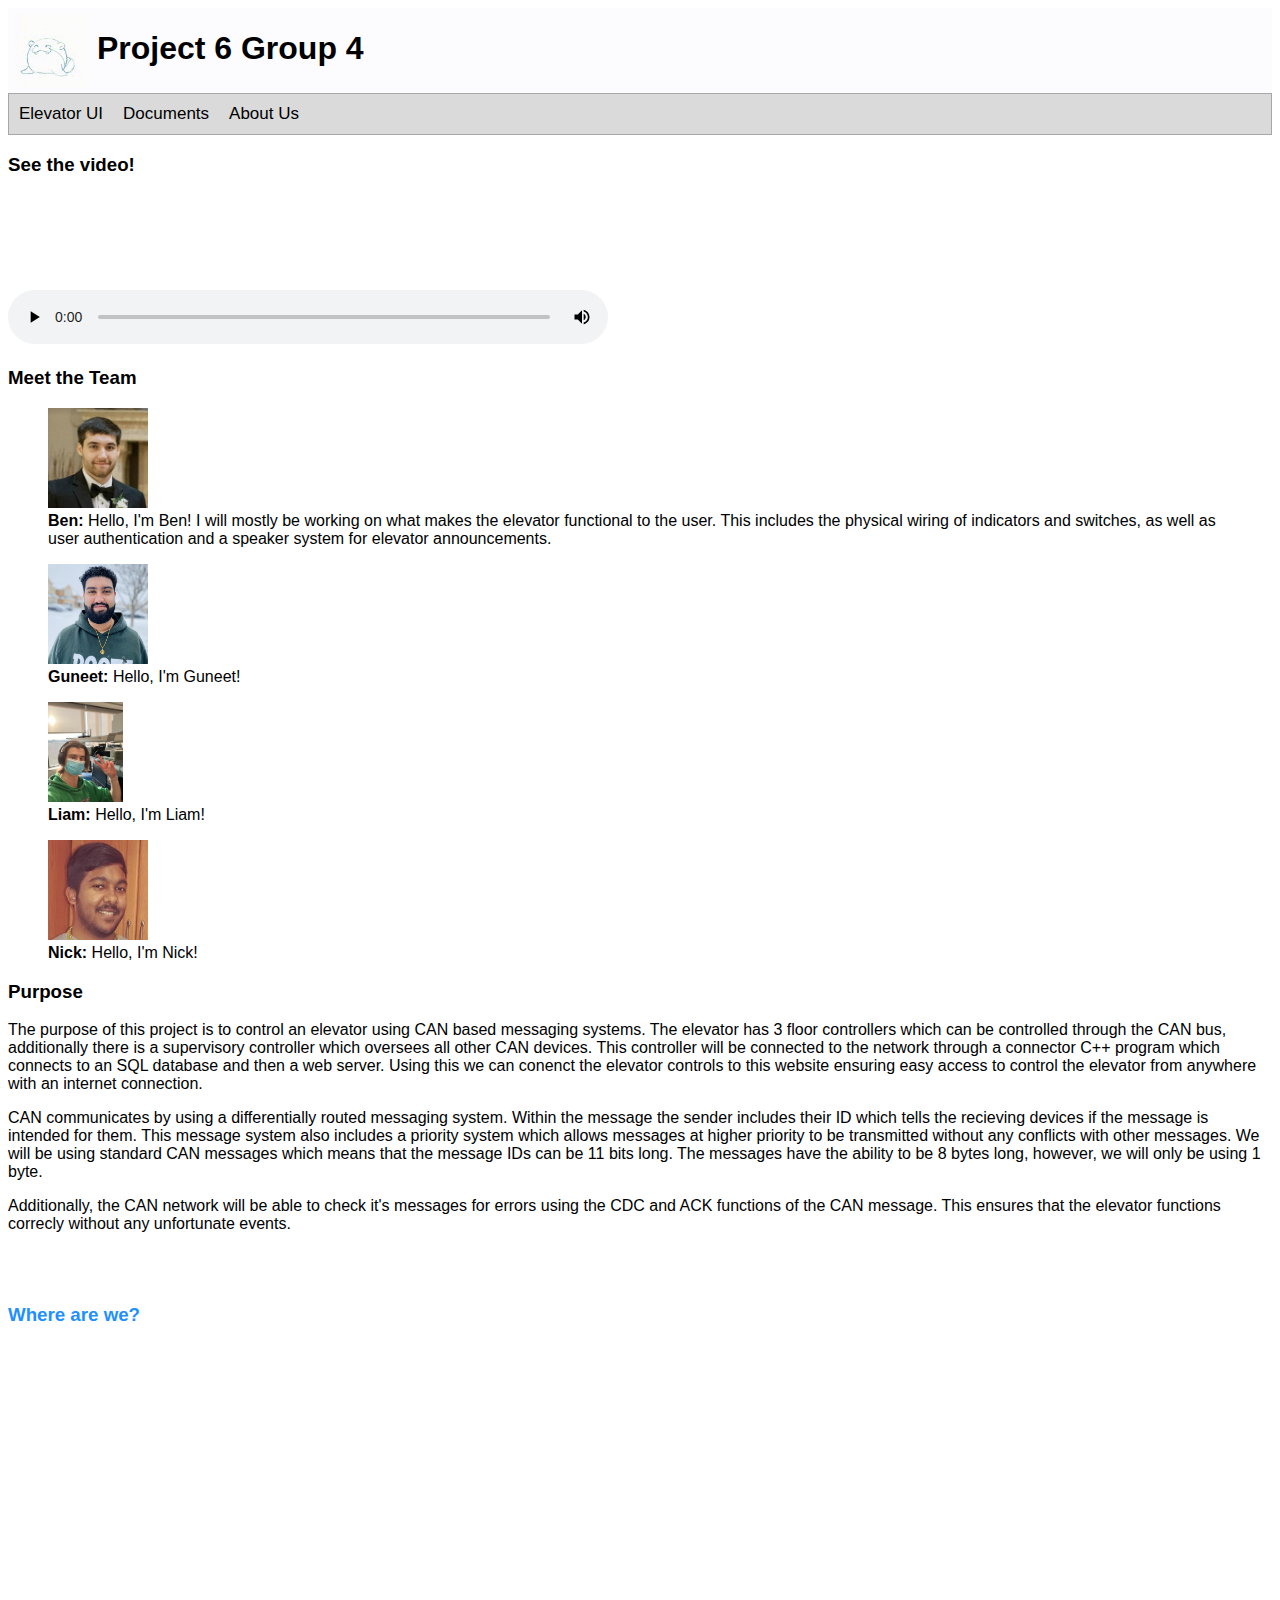
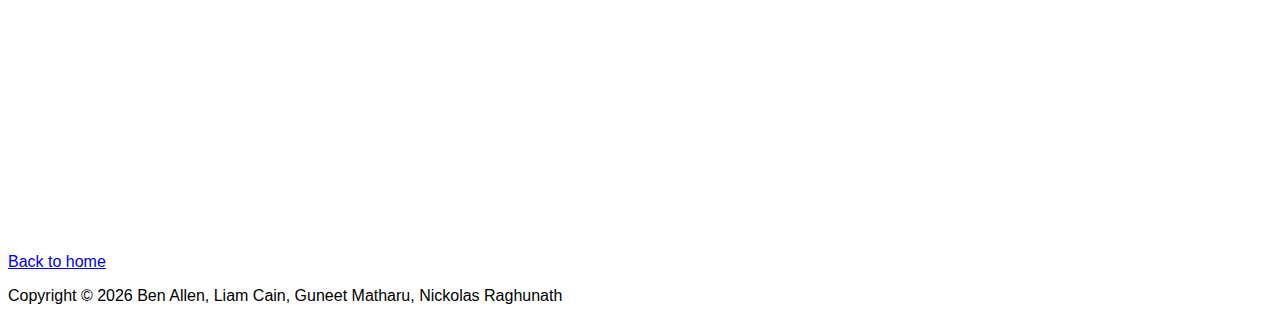
==== about.html @ c845cba9 "Implemented a script that keeps track of all date-related content. This includes the Date on the hom" ====
<!DOCTYPE html>
<html>
  <head>
    <meta name="viewport" content="width=device-width, initial-scale=1">
    <meta name="description" content="This is the about page of our project" />
    <meta name="robots" content="noindex nofollow" />
    <meta http-equiv="author" content="Ben Allen, Liam Cain, Guneet Matharu, Nickolas Raghunath" />
    <meta http-equiv="pragma" content="no-cache" />
	  <link rel="icon" type="image/x-icon" href="Spheal.ico">
    <link rel="stylesheet" type="text/css" href="style1.css">
    <script type="text/javascript" src="script1.js"></script>
    <script type="text/javascript" src="time.js"></script>
  </head>
<body>

  <div class="banner">
    <h1 >
      <img src="SphealBounce.gif"></video>
      Project 6 Group 4
    </h1>
  </div>

<div class="tab">
  <button class="tablinks" onclick="openTab(event, 'Elevator UI')">Elevator UI</button>
  <button class="tablinks" onclick="openTab(event, 'Documents')">Documents</button>
  <button class="tablinks" onclick="openTab(event, 'About Us')">About Us</button>
</div>

<div>
  <h3>See the video!</h3>
  <video width="600" controls>
      <source src="video/testVideo.mp4" type="video/mp4"/>
      <source src="video/testVideo.ogv" type="video/ogg"/>
      <source src="video/testVideo.webm" type="video/webm"/>
      <source src="video/testVideo.3gp" type="video/3gp"/>
  </video>

  <h3>Meet the Team</h3>
    
  <figure>
    <img src="bendotjpeg.jpg" alt="BenImage" title="Ben Allen" height="100" width="100"/>
    <figcaption id="benBirthday"><b>Ben: </b> Hello, I'm Ben! I will mostly be working on what makes the elevator
    functional to the user. This includes the physical wiring of indicators and switches, as well as
    user authentication and a speaker system for elevator announcements.
    </figcaption>
  </figure>

  <figure>
    <img src="guneetdotjpg.jpg" alt="GuneetImage" title="Guneet Matharu" height="100" width="100"/>
    <figcaption id="guneetBirthday"><b>Guneet: </b> Hello, I'm Guneet!
    </figcaption>
  </figure>

  <figure>
    <img src="liamdotjpg.JPG" alt="LiamImage" title="Liam Cain" height="100" width="75"/>
    <figcaption id="liamBirthday"><b>Liam: </b> Hello, I'm Liam!
    </figcaption>
  </figure>

  <figure>
    <img src="Nick.jpg" alt="NickImage" title="Nickolas Raghunath" height="100" width="100"/>
    <figcaption id="nickBirthday"><b>Nick: </b> Hello, I'm Nick!
    </figcaption>
  </figure>
  

  <h3>Purpose</h3>

  <p>The purpose of this project is to control an elevator using CAN based messaging systems.
    The elevator has 3 floor controllers which can be controlled through the CAN bus, additionally
    there is a supervisory controller which oversees all other CAN devices. This controller will be
    connected to the network through a connector C++ program which connects to an SQL database and then
    a web server. Using this we can conenct the elevator controls to this website ensuring easy access 
    to control the elevator from anywhere with an internet connection.
  </p>
  <p>CAN communicates by using a differentially routed messaging system. Within the message the sender
    includes their ID which tells the recieving devices if the message is intended for them. This message
    system also includes a priority system which allows messages at higher priority to be transmitted
    without any conflicts with other messages. We will be using standard CAN messages which means that 
    the message IDs can be 11 bits long. The messages have the ability to be 8 bytes long, however, we will
    only be using 1 byte. 
  </p>
  <p>Additionally, the CAN network will be able to check it's messages for errors using the CDC and ACK
    functions of the CAN message. This ensures that the elevator functions correcly without any unfortunate
    events.
  </p>
<br><br>
<h3 style="color:dodgerblue">Where are we?</h3>
<br>
<iframe src="https://www.google.com/maps/embed?pb=!1m18!1m12!1m3!1d2899.5201750215715!2d-80.39990002342633!3d43.38705596960302!2m3!1f0!2f0!3f0!3m2!1i1024!2i768!4f13.1!3m3!1m2!1s0x882b8a7ec9d60715%3A0xd5e712873de8af2d!2sConestoga%20College%20Cambridge%20-%20Fountain%20Street%20campus!5e0!3m2!1sen!2sca!4v1684164337609!5m2!1sen!2sca" 
width="600" height="450" style="border:0;" allowfullscreen="" loading="lazy" referrerpolicy="no-referrer-when-downgrade"></iframe>




  <br/><br/><br/>
  <a href="index.html">Back to home</a>

  

</div>

  <footer id="foot">placeholder</footer>
  <script src="time.js"></script>
   
</body>
</html>
---- style1.css ----
body {font-family: Arial;}

/* Style the text fields */
.text_label{
  float: left;
  width: 100px;
  text-align: right;
  padding: 10px 0px 10px 0px;
}
.text_input{
  width: 150px;
  text-align: left;
  padding: 0px 0px 0px 0px;
}

/* Style the tab */
.tab {
  overflow: hidden;
  border: 1px solid #a8a7a7;
  background-color: #dadada;
}

/* Style the buttons inside the tab */
.tab button {
  background-color: inherit;
  float: left;
  border: none;
  outline: none;
  cursor: pointer;
  padding: 10px 10px;
  transition: 0.3s;
  font-size: 17px;
}

/* Change background color of buttons on hover */
.tab button:hover {
  background-color: #01610e80;
}

/* Create an active/current tablink class */
.tab button.active {
  background-color: #a8a7a7;
}

/* Style the tab content */
.tabcontent {
  display: none;
  padding: 6px 12px;
  border: 1px solid #a8a7a7;
  border-top: none;
}

#LogBs h3{
  color: white;
  background-color: #0f6ca8;
  margin-left: 4.9%;
  padding-left: 1%;
  margin-right: 5%;
  padding-top: 0.5%;
  padding-bottom: 0.5%;
  margin-bottom: 0;
  margin-top: 0;
}

#LogBs h2{
  color: white;
  background-color: #082C4C;
  margin-left: 4.9%;
  padding-left: 1%;
  margin-right: 5%;
  padding-top: 1%;
  padding-bottom: 1%;
  margin-bottom: 0;
  margin-top: 5%;
}

#LogBs iframe {
  padding-left: 5%;
  padding-right: 5%;
  padding-bottom: 0;
  padding-top: 0;
  margin-bottom: 0.7%;
}

.banner {
  background-color: rgba(252,252,255,255);
  height: 75px;
  display: grid;
  align-content: center;
  align-items: end;
  padding: 5px;
}

.banner img{
  height: 75px;
  vertical-align: middle;
}

.loader {
  border: 16px solid #f3f3f3;
  border-top: 16px solid #3498db;
  border-bottom: 16px solid #3498db;
  border-radius: 50%;
  width: 120px;
  height: 120px;
  animation: spin 2s linear infinite;
}

@keyframes spin{
  0%{transform: rotate(0deg); }
  100%{transform: rotate(360deg); }
}

#Circle1 img[type="floorIndicator"]{
  height:100px; 
  width:100px;
  appearance:none;
  display:block;
  content:url(floorIndication/1-circle-fill.svg);
  margin-left: 40%;
  padding-bottom: 5%;
  padding-top: 5%;
}
#Circle2 img[type="floorIndicator"]{
  height:100px; 
  width:100px;
  appearance:none;
  display:block;
  content:url(floorIndication/2-circle-fill.svg);
  margin-left: 40%;
  padding-bottom: 5%;
  padding-top: 5%;
}
#Circle3 img[type="floorIndicator"]{
  height:100px; 
  width:100px;
  appearance:none;
  display:block;
  content:url(floorIndication/3-circle-fill.svg);
  margin-left: 40%;
  padding-bottom: 5%;
  padding-top: 5%;
}

#DownArrow input[type="checkbox"]{
  content:url(arrow-down-square.svg);
  height:100px; 
  width:100px;
  appearance:none;
  display:block;
  margin-left: 40%;
}

#DownArrow input[type="checkbox"]:hover{
  content:url(arrow-down-square-fill.svg);
}

#DownArrow input[type="checkbox"]:checked{
  content:url(arrow-down-green.png);
}

#UpArrow input[type="checkbox"]{
  height:100px; 
  width:100px;
  appearance:none;
  display:block;
  content:url(arrow-up-square.svg);
  margin-left: 40%;
}

#UpArrow input[type="checkbox"]:hover{
  content:url(arrow-up-square-fill.svg);
}

#UpArrow input[type="checkbox"]:checked{
  content:url(arrow-up-green.png);
}

.grid-container {
  display: grid;
  grid-template-columns: auto auto auto auto auto auto auto auto auto auto auto auto;
  padding: 10px;
}
.grid-item {
  padding: 30px;
  font-size: 30px;
  text-align: center;
  background-color: rgb(59, 59, 59);
}
.grid-item.elevatorDoor {
  background-color: rgb(99, 99, 99);
}
.grid-item.elevatorDoor.top{
  border-top: 3px solid rgb(0,0,0);
}
.grid-item.elevatorDoor.outer.left{
  border-left: 3px solid rgb(0,0,0);
}
.grid-item.elevatorDoor.outer.right {
  border-right: 3px solid rgb(0,0,0);
}
.grid-item.elevatorDoor.inner.left {
  border-right: 3px solid rgb(0,0,0);
}
.grid-item.elevatorDoor.inner.right {
  border-left: 3px solid rgb(0,0,0);
}
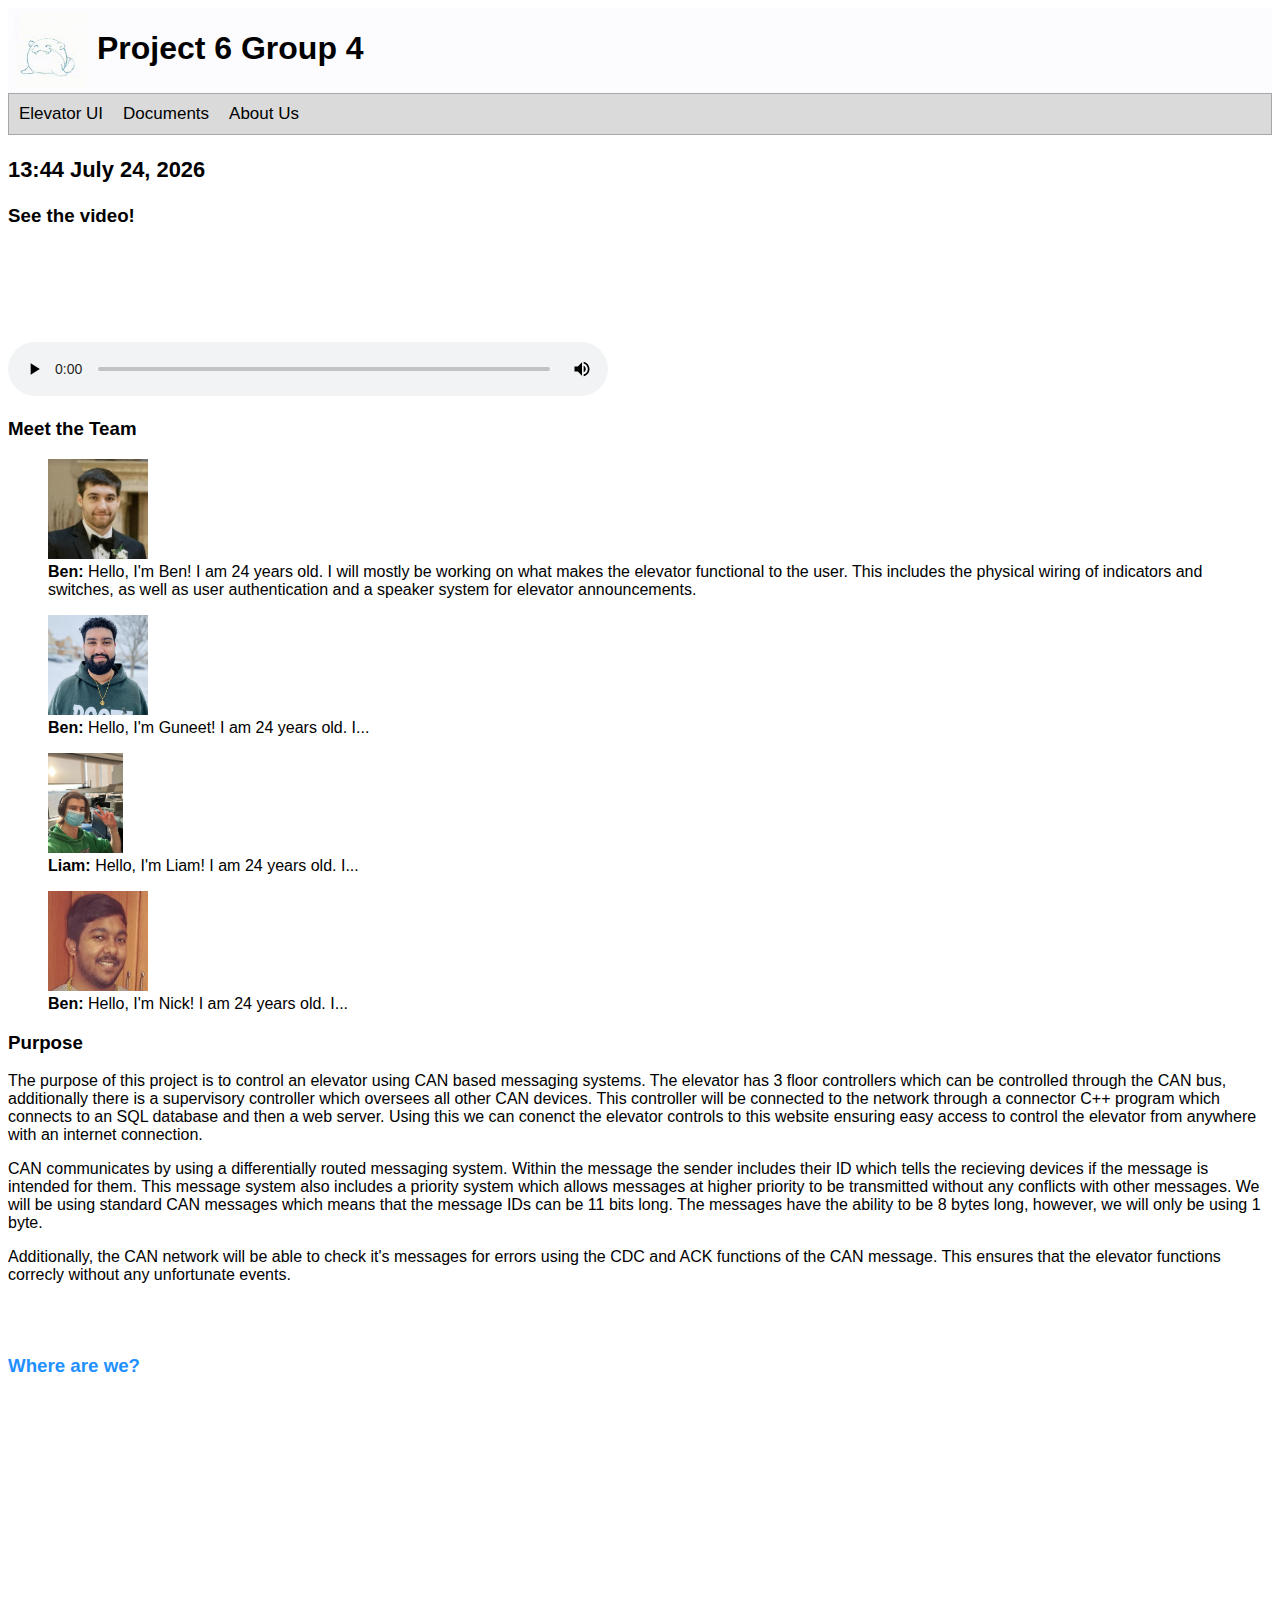
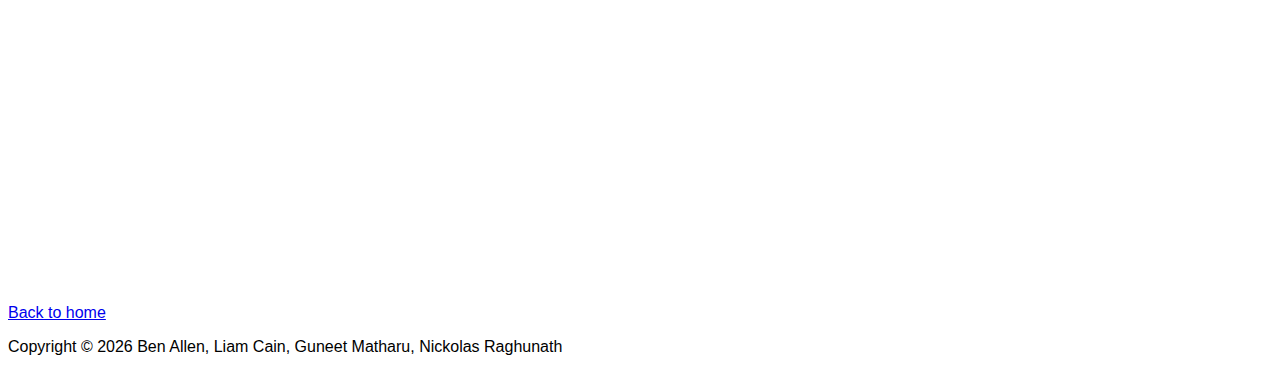
==== commit 9b9490a8: "Added Time to the about page to fix broken birthdays" ====
--- a/about.html
+++ b/about.html
@@ -27,6 +27,7 @@
 </div>
 
 <div>
+  <h3 id="time">Current Time</h3>
   <h3>See the video!</h3>
   <video width="600" controls>
       <source src="video/testVideo.mp4" type="video/mp4"/>
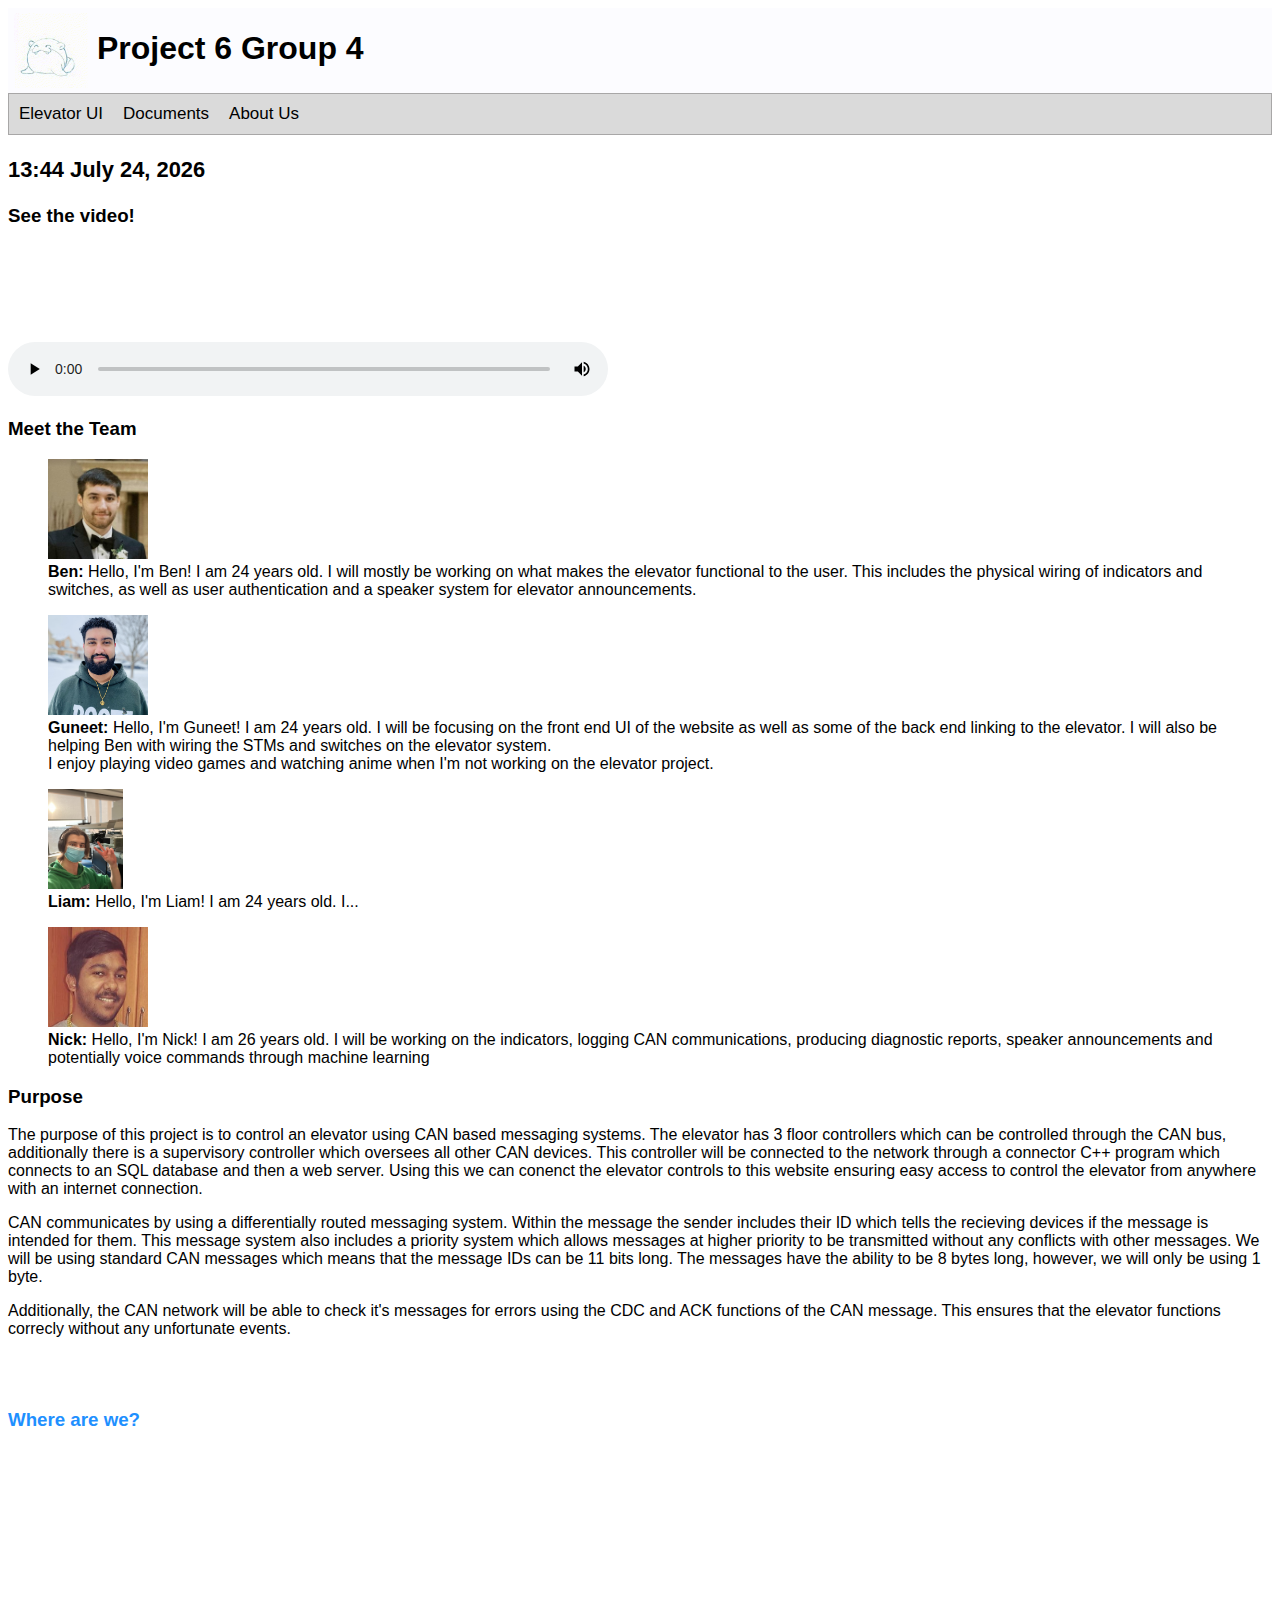
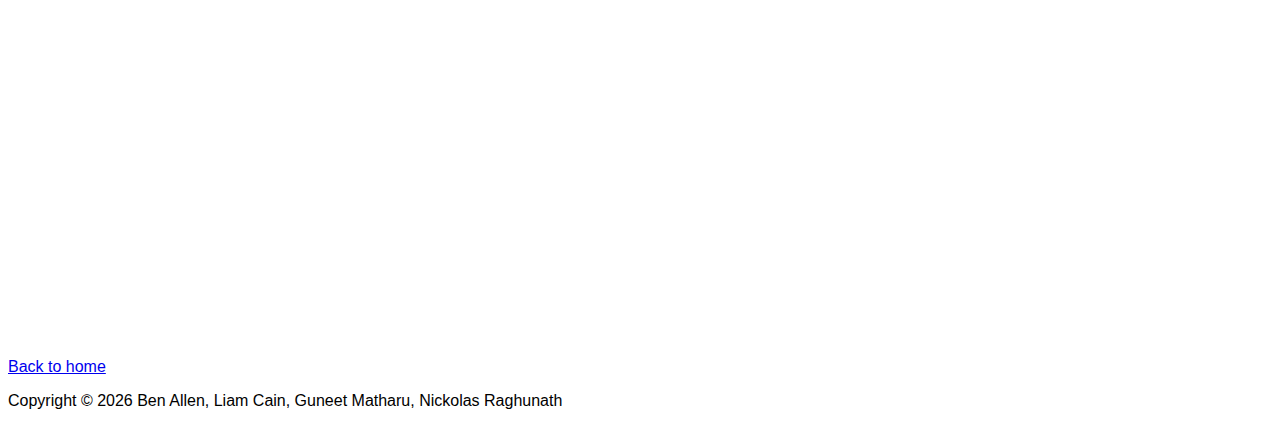
==== commit a2628aeb: "Added my about section" ====
--- a/about.html
+++ b/about.html
@@ -48,7 +48,9 @@
 
   <figure>
     <img src="guneetdotjpg.jpg" alt="GuneetImage" title="Guneet Matharu" height="100" width="100"/>
-    <figcaption id="guneetBirthday"><b>Guneet: </b> Hello, I'm Guneet!
+    <figcaption id="guneetBirthday"><b>Guneet: </b> Hello, I'm Guneet! I will be focusing on the front end UI of the website as well as
+       some of the back end linking to the elevator. I will also be helping Ben with wiring the STMs and switches on the elevator system.
+      <br>I enjoy playing video games and watching anime when I'm not working on the elevator project.
     </figcaption>
   </figure>
 
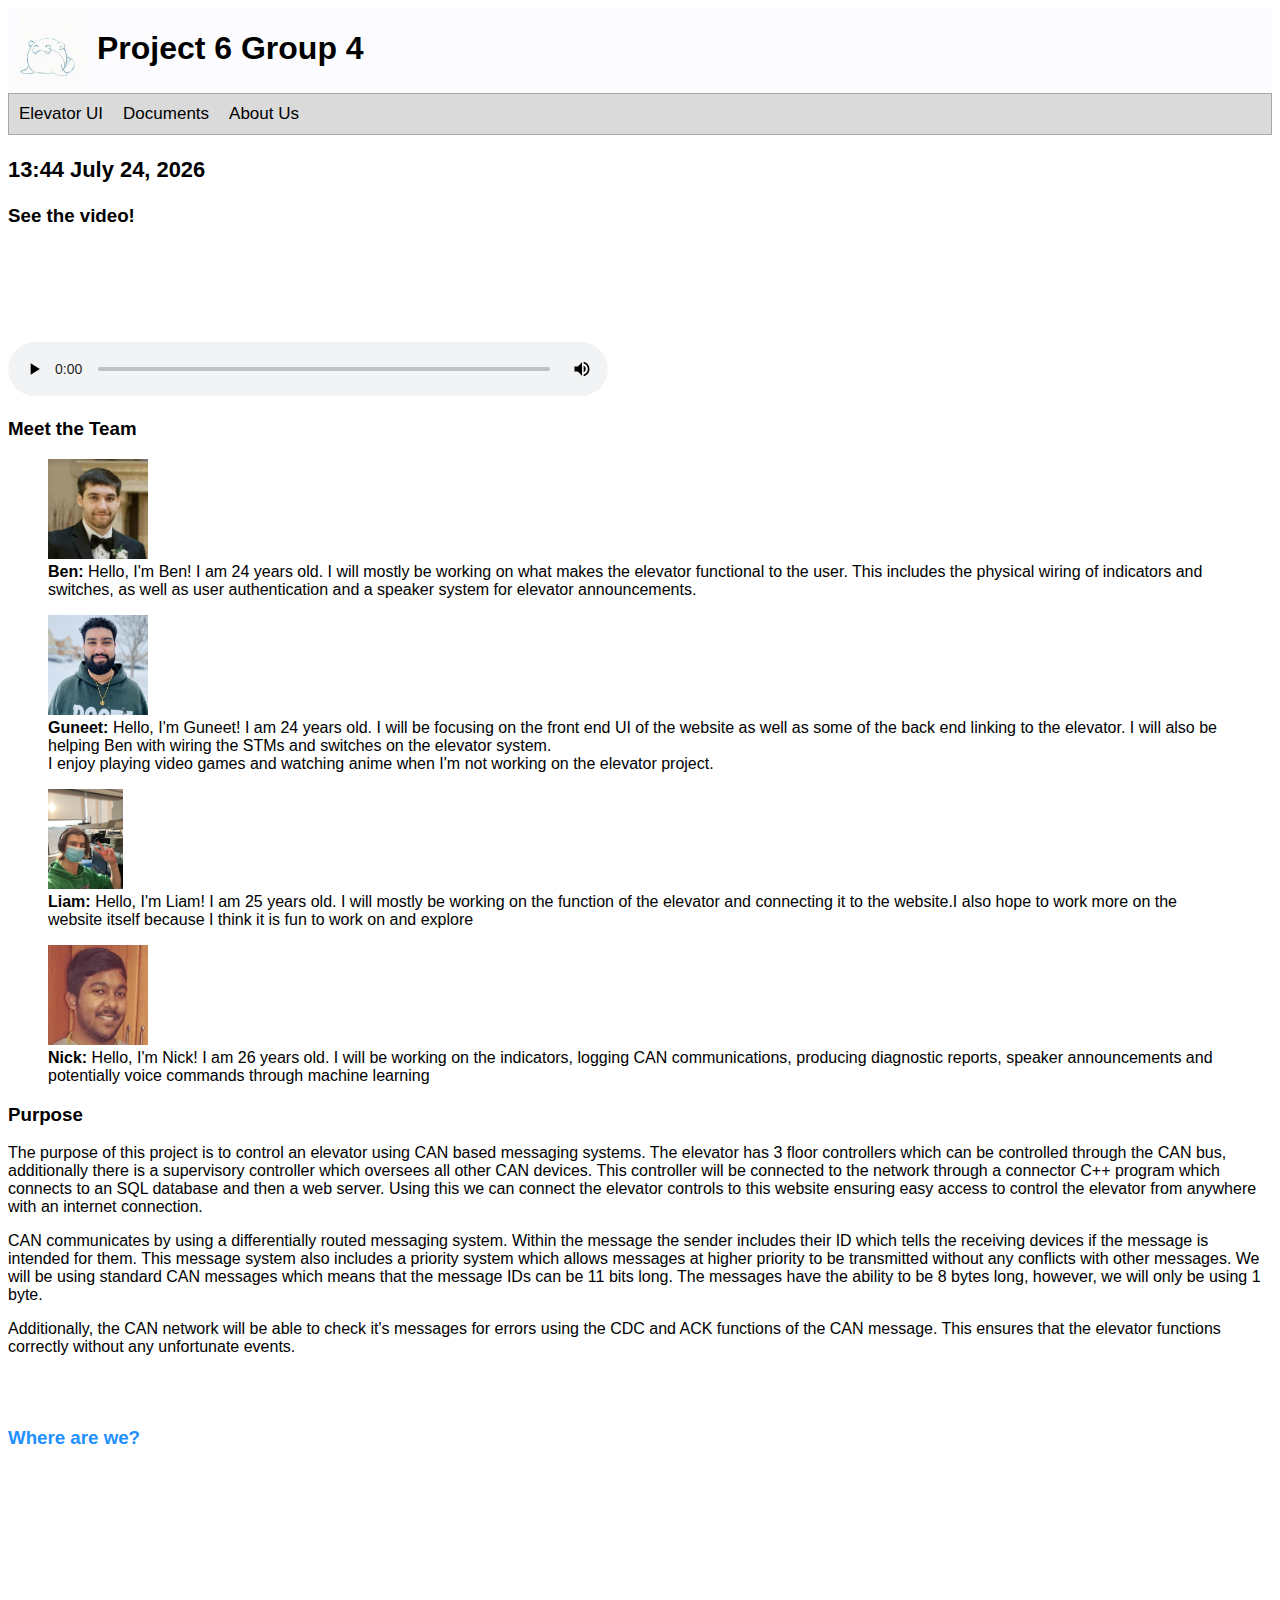
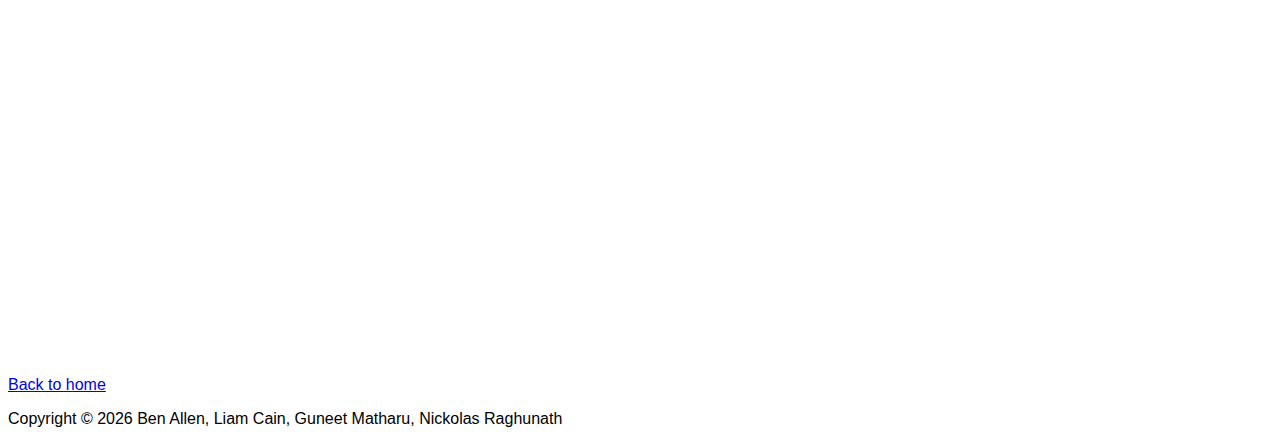
==== commit bd559126: "Added my description" ====
--- a/about.html
+++ b/about.html
@@ -73,18 +73,18 @@
     The elevator has 3 floor controllers which can be controlled through the CAN bus, additionally
     there is a supervisory controller which oversees all other CAN devices. This controller will be
     connected to the network through a connector C++ program which connects to an SQL database and then
-    a web server. Using this we can conenct the elevator controls to this website ensuring easy access 
+    a web server. Using this we can connect the elevator controls to this website ensuring easy access 
     to control the elevator from anywhere with an internet connection.
   </p>
   <p>CAN communicates by using a differentially routed messaging system. Within the message the sender
-    includes their ID which tells the recieving devices if the message is intended for them. This message
+    includes their ID which tells the receiving devices if the message is intended for them. This message
     system also includes a priority system which allows messages at higher priority to be transmitted
     without any conflicts with other messages. We will be using standard CAN messages which means that 
     the message IDs can be 11 bits long. The messages have the ability to be 8 bytes long, however, we will
     only be using 1 byte. 
   </p>
   <p>Additionally, the CAN network will be able to check it's messages for errors using the CDC and ACK
-    functions of the CAN message. This ensures that the elevator functions correcly without any unfortunate
+    functions of the CAN message. This ensures that the elevator functions correctly without any unfortunate
     events.
   </p>
 <br><br>
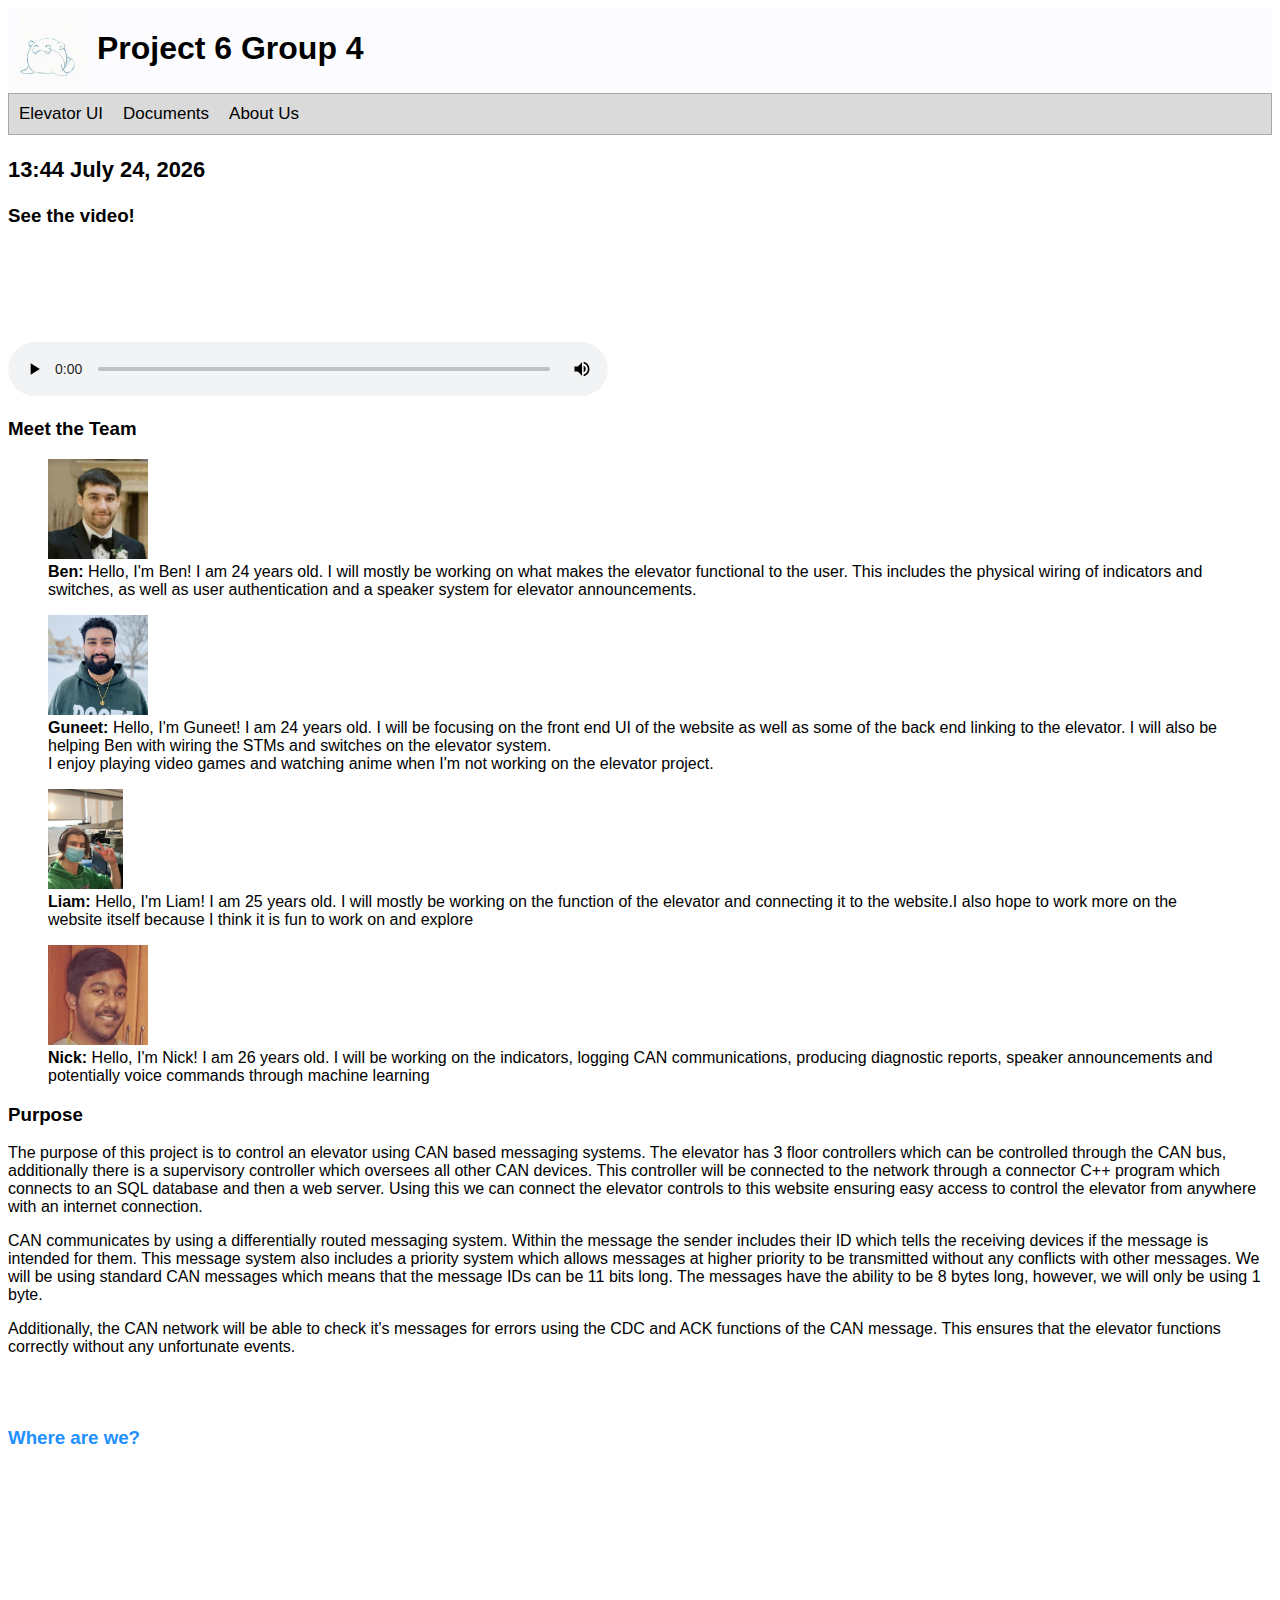
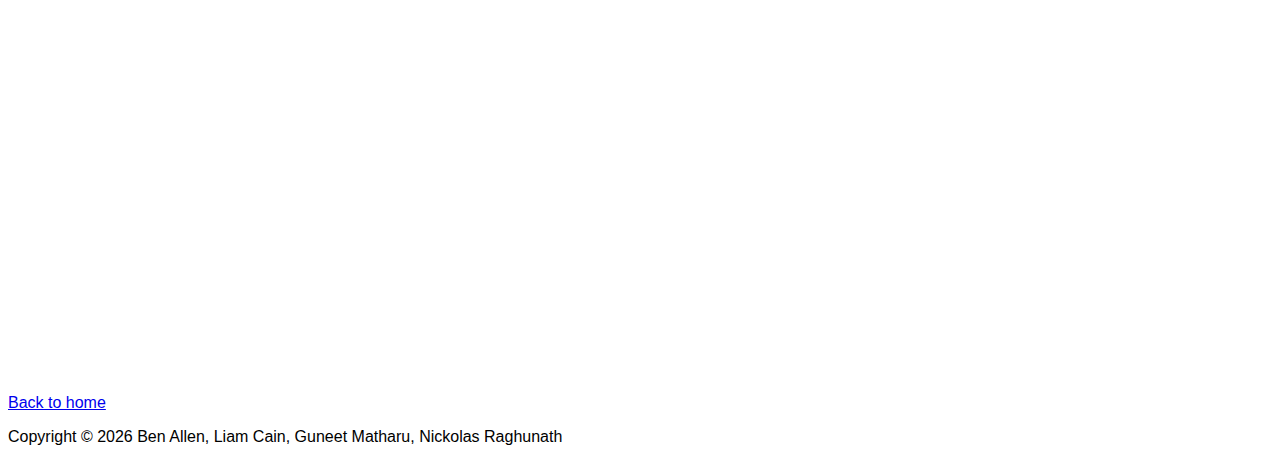
==== commit b318c5ec: "Added HTML elements for page structuring Fixed the time.js bug" ====
--- a/about.html
+++ b/about.html
@@ -26,16 +26,25 @@
   <button class="tablinks" onclick="openTab(event, 'About Us')">About Us</button>
 </div>
 
-<div>
+<div id="page">
+
+<header>
   <h3 id="time">Current Time</h3>
-  <h3>See the video!</h3>
-  <video width="600" controls>
-      <source src="video/testVideo.mp4" type="video/mp4"/>
-      <source src="video/testVideo.ogv" type="video/ogg"/>
-      <source src="video/testVideo.webm" type="video/webm"/>
-      <source src="video/testVideo.3gp" type="video/3gp"/>
-  </video>
+</header>
 
+<div id="content">
+  <article>
+    
+    <h3>See the video!</h3>
+    <video width="600" controls>
+        <source src="video/testVideo.mp4" type="video/mp4"/>
+        <source src="video/testVideo.ogv" type="video/ogg"/>
+        <source src="video/testVideo.webm" type="video/webm"/>
+        <source src="video/testVideo.3gp" type="video/3gp"/>
+    </video>
+    </article>
+
+  <article>
   <h3>Meet the Team</h3>
     
   <figure>
@@ -66,7 +75,9 @@
     </figcaption>
   </figure>
   
+  </article>  
 
+  <article>
   <h3>Purpose</h3>
 
   <p>The purpose of this project is to control an elevator using CAN based messaging systems.
@@ -87,13 +98,19 @@
     functions of the CAN message. This ensures that the elevator functions correctly without any unfortunate
     events.
   </p>
+
+  </article>
+
 <br><br>
+
+<article>
+
 <h3 style="color:dodgerblue">Where are we?</h3>
 <br>
 <iframe src="https://www.google.com/maps/embed?pb=!1m18!1m12!1m3!1d2899.5201750215715!2d-80.39990002342633!3d43.38705596960302!2m3!1f0!2f0!3f0!3m2!1i1024!2i768!4f13.1!3m3!1m2!1s0x882b8a7ec9d60715%3A0xd5e712873de8af2d!2sConestoga%20College%20Cambridge%20-%20Fountain%20Street%20campus!5e0!3m2!1sen!2sca!4v1684164337609!5m2!1sen!2sca" 
 width="600" height="450" style="border:0;" allowfullscreen="" loading="lazy" referrerpolicy="no-referrer-when-downgrade"></iframe>
 
-
+</article>
 
 
   <br/><br/><br/>
@@ -103,8 +120,17 @@
 
 </div>
 
-  <footer id="foot">placeholder</footer>
+  <footer id="foot">Copyright</footer>
   <script src="time.js"></script>
+
+
+</div>
    
 </body>
+<!--[if |t IE 9]>
+
+    <script src=http://html5shiv.googlecode.com/svn/trunk/html5.js></script>
+
+<![endif]-->
+
 </html> 
--- a/style1.css
+++ b/style1.css
@@ -1,4 +1,5 @@
 body {font-family: Arial;}
+header, section, footer, aside, nav, article, figure {display: block};
 
 /* Style the text fields */
 .text_label{
@@ -74,6 +75,18 @@
   margin-top: 5%;
 }
 
+#footLogBs p{
+  color: white;
+  background-color: #082C4C;
+  margin-left: 4.9%;
+  padding-left: 1%;
+  margin-right: 5%;
+  padding-top: 1%;
+  padding-bottom: 1%;
+  margin-bottom: 0;
+  margin-top: 5%;
+}
+
 #LogBs iframe {
   padding-left: 5%;
   padding-right: 5%;
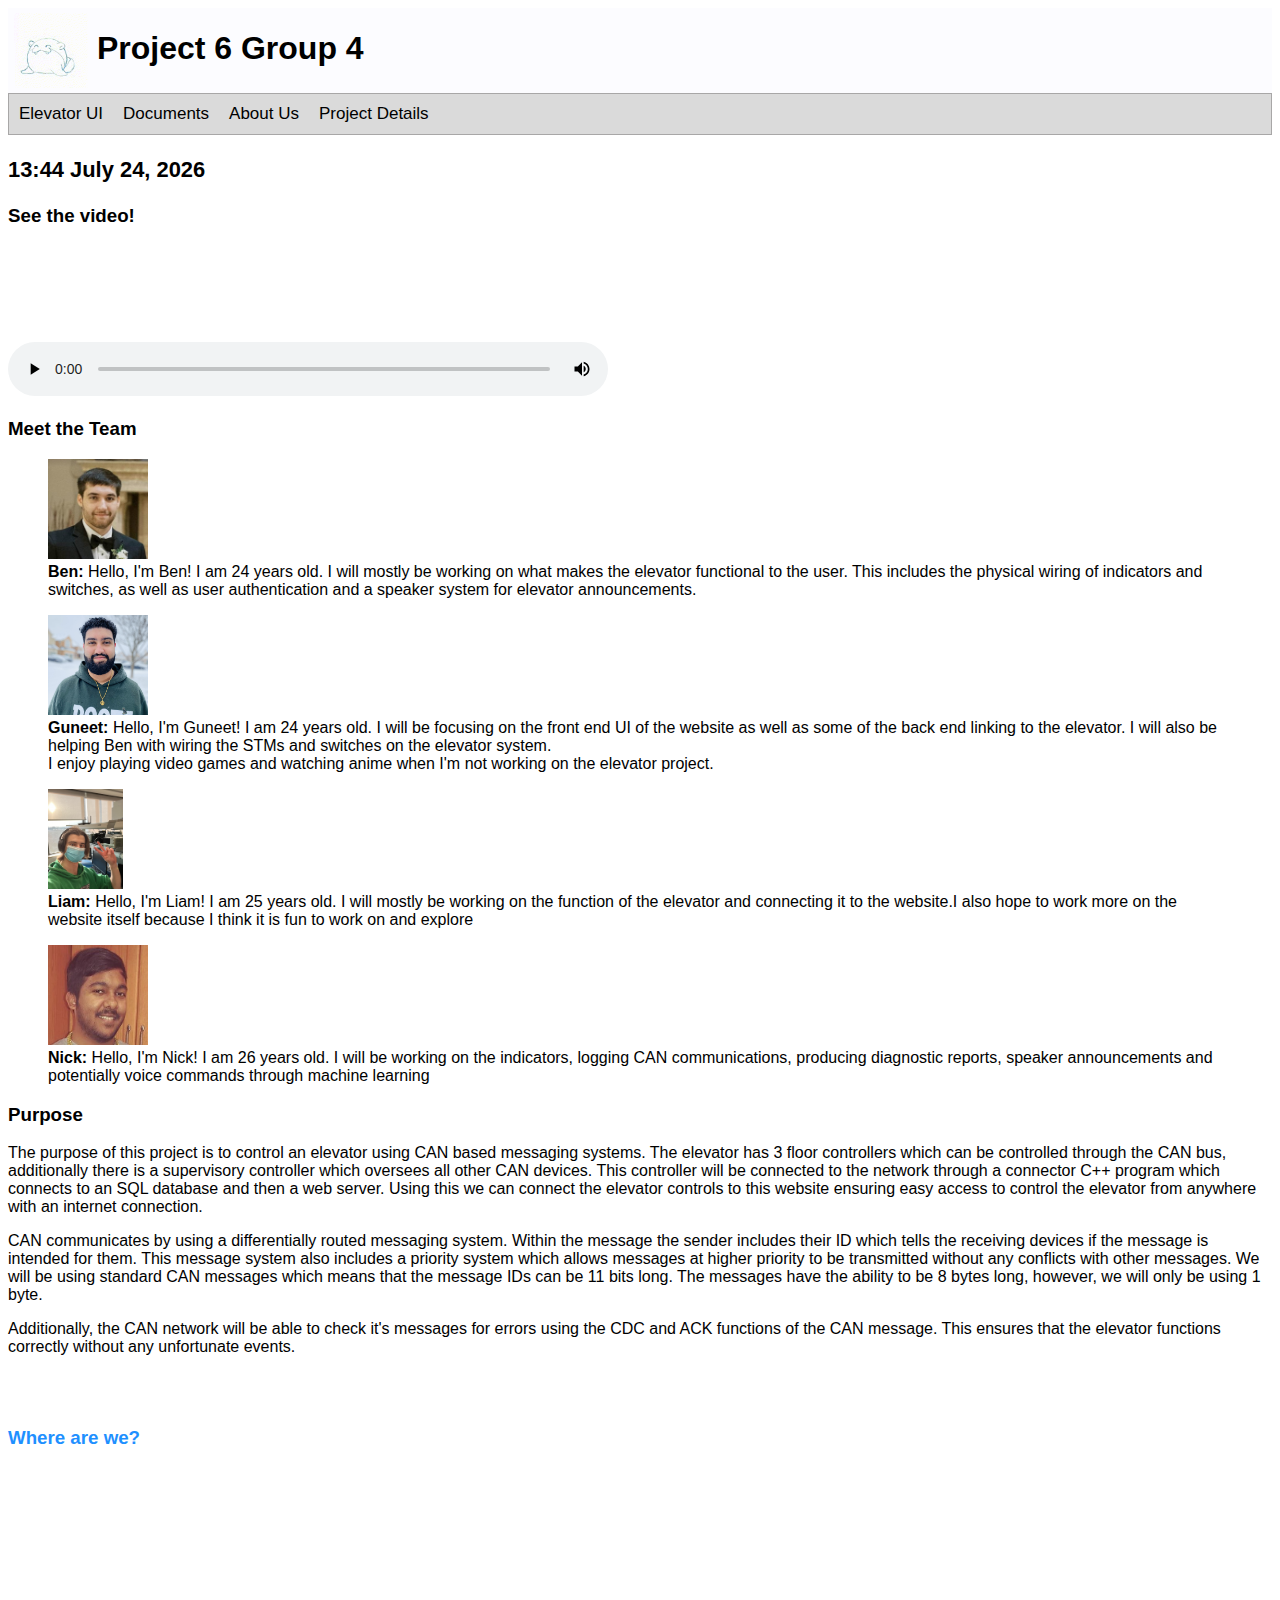
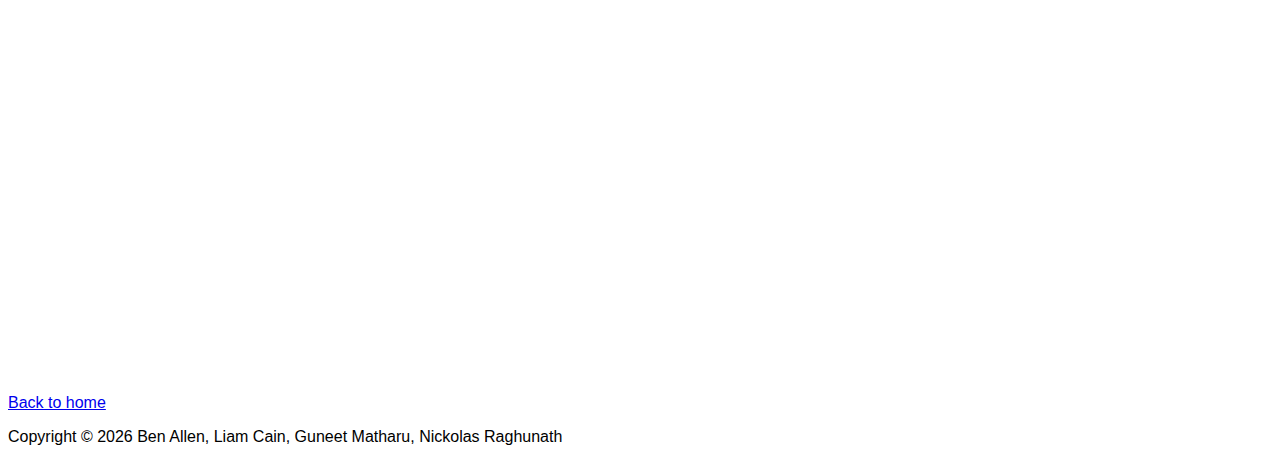
==== commit 7ecaf204: "Added Project Details page and css for it" ====
--- a/about.html
+++ b/about.html
@@ -24,6 +24,7 @@
   <button class="tablinks" onclick="openTab(event, 'Elevator UI')">Elevator UI</button>
   <button class="tablinks" onclick="openTab(event, 'Documents')">Documents</button>
   <button class="tablinks" onclick="openTab(event, 'About Us')">About Us</button>
+  <button class="tablinks" onclick="openTab(event, 'Project Details')">Project Details</button>
 </div>
 
 <div id="page">
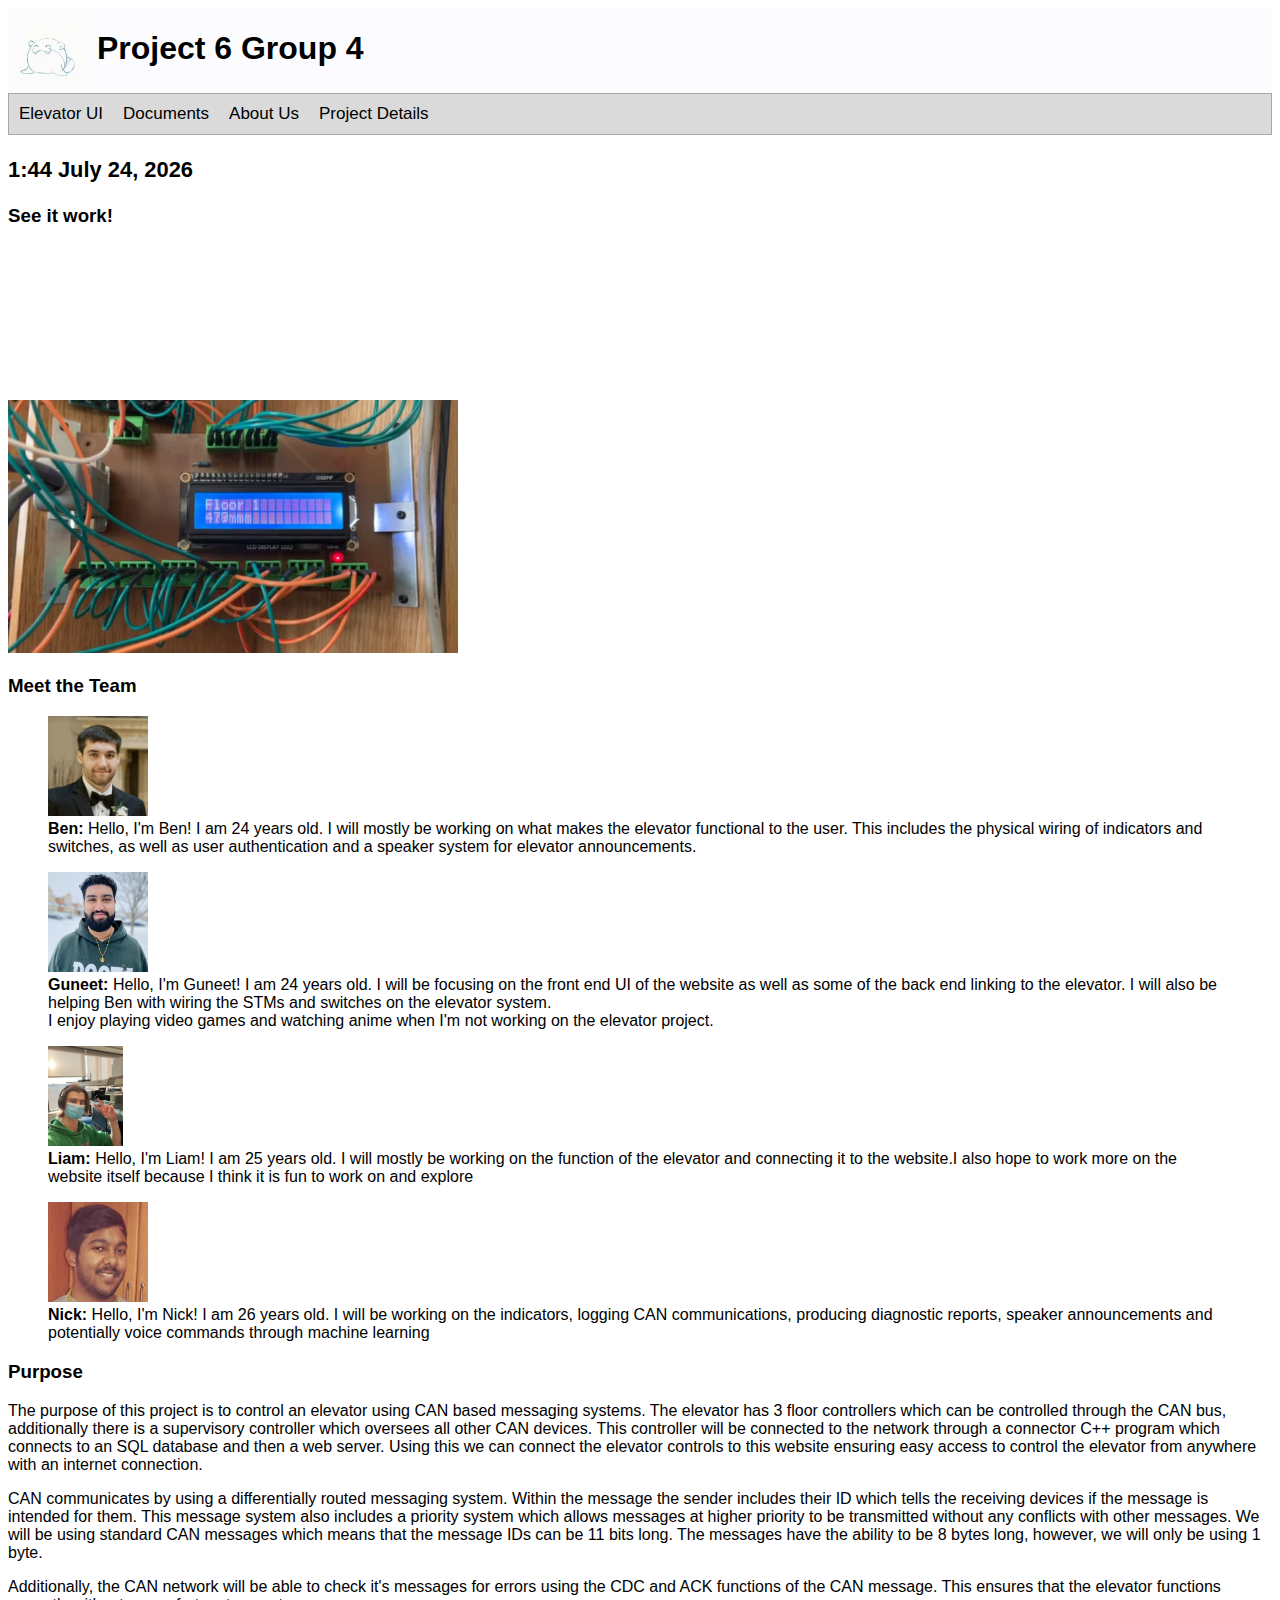
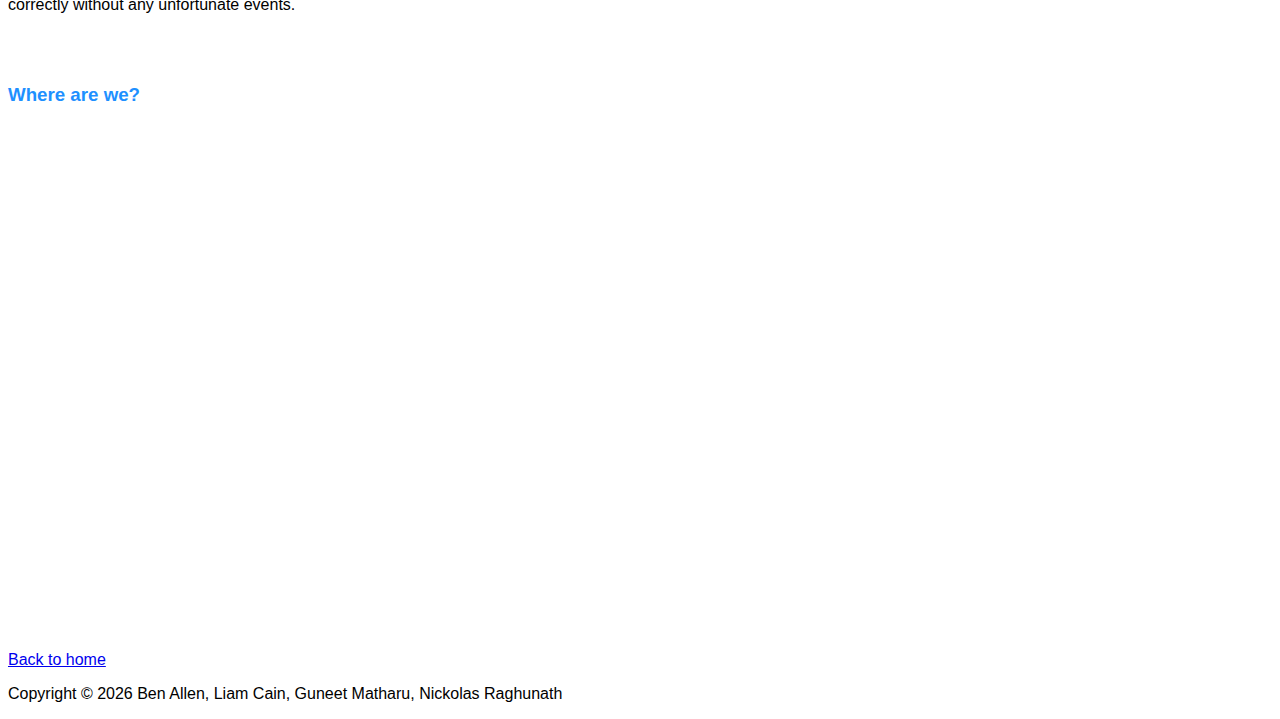
==== commit 1d7266f0: "Changed and added a lot of videos" ====
--- a/about.html
+++ b/about.html
@@ -36,12 +36,28 @@
 <div id="content">
   <article>
     
-    <h3>See the video!</h3>
-    <video width="600" controls>
-        <source src="video/testVideo.mp4" type="video/mp4"/>
-        <source src="video/testVideo.ogv" type="video/ogg"/>
-        <source src="video/testVideo.webm" type="video/webm"/>
-        <source src="video/testVideo.3gp" type="video/3gp"/>
+    <h3>See it work!</h3>
+    <!--autoplay forces it to play automatically, muted makes it muted, use 'controls' if you want controls-->
+    <video width="450" autoplay muted loop>
+        
+        <source src="video/elevatorMove.mp4" type="video/mp4" />
+        <source src="video/elevatorMove.ogv" type="video/ogg" />
+        <source src="video/elevatorMove.webm" type="video/webm" />
+        <source src="video/elevatorMove.3gp" type="video/3gp" />
+    </video>
+
+    <video width="450" autoplay muted loop>
+      <source src="video/elevatorButtons.mp4" type="video/mp4" />
+      <source src="video/elevatorButtons.ogv" type="video/ogg" />
+      <source src="video/elevatorButtons.webm" type="video/webm" />
+      <source src="video/elevatorButtons.3gp" type="video/3gp" />
+    </video>
+
+    <video width="450" autoplay muted loop>
+      <source src="video/elevatorFloors.mp4" type="video/mp4" />
+      <source src="video/elevatorFloors.ogv" type="video/ogg" />
+      <source src="video/elevatorFloors.webm" type="video/webm" />
+      <source src="video/elevatorFloors.3gp" type="video/3gp" />
     </video>
     </article>
 
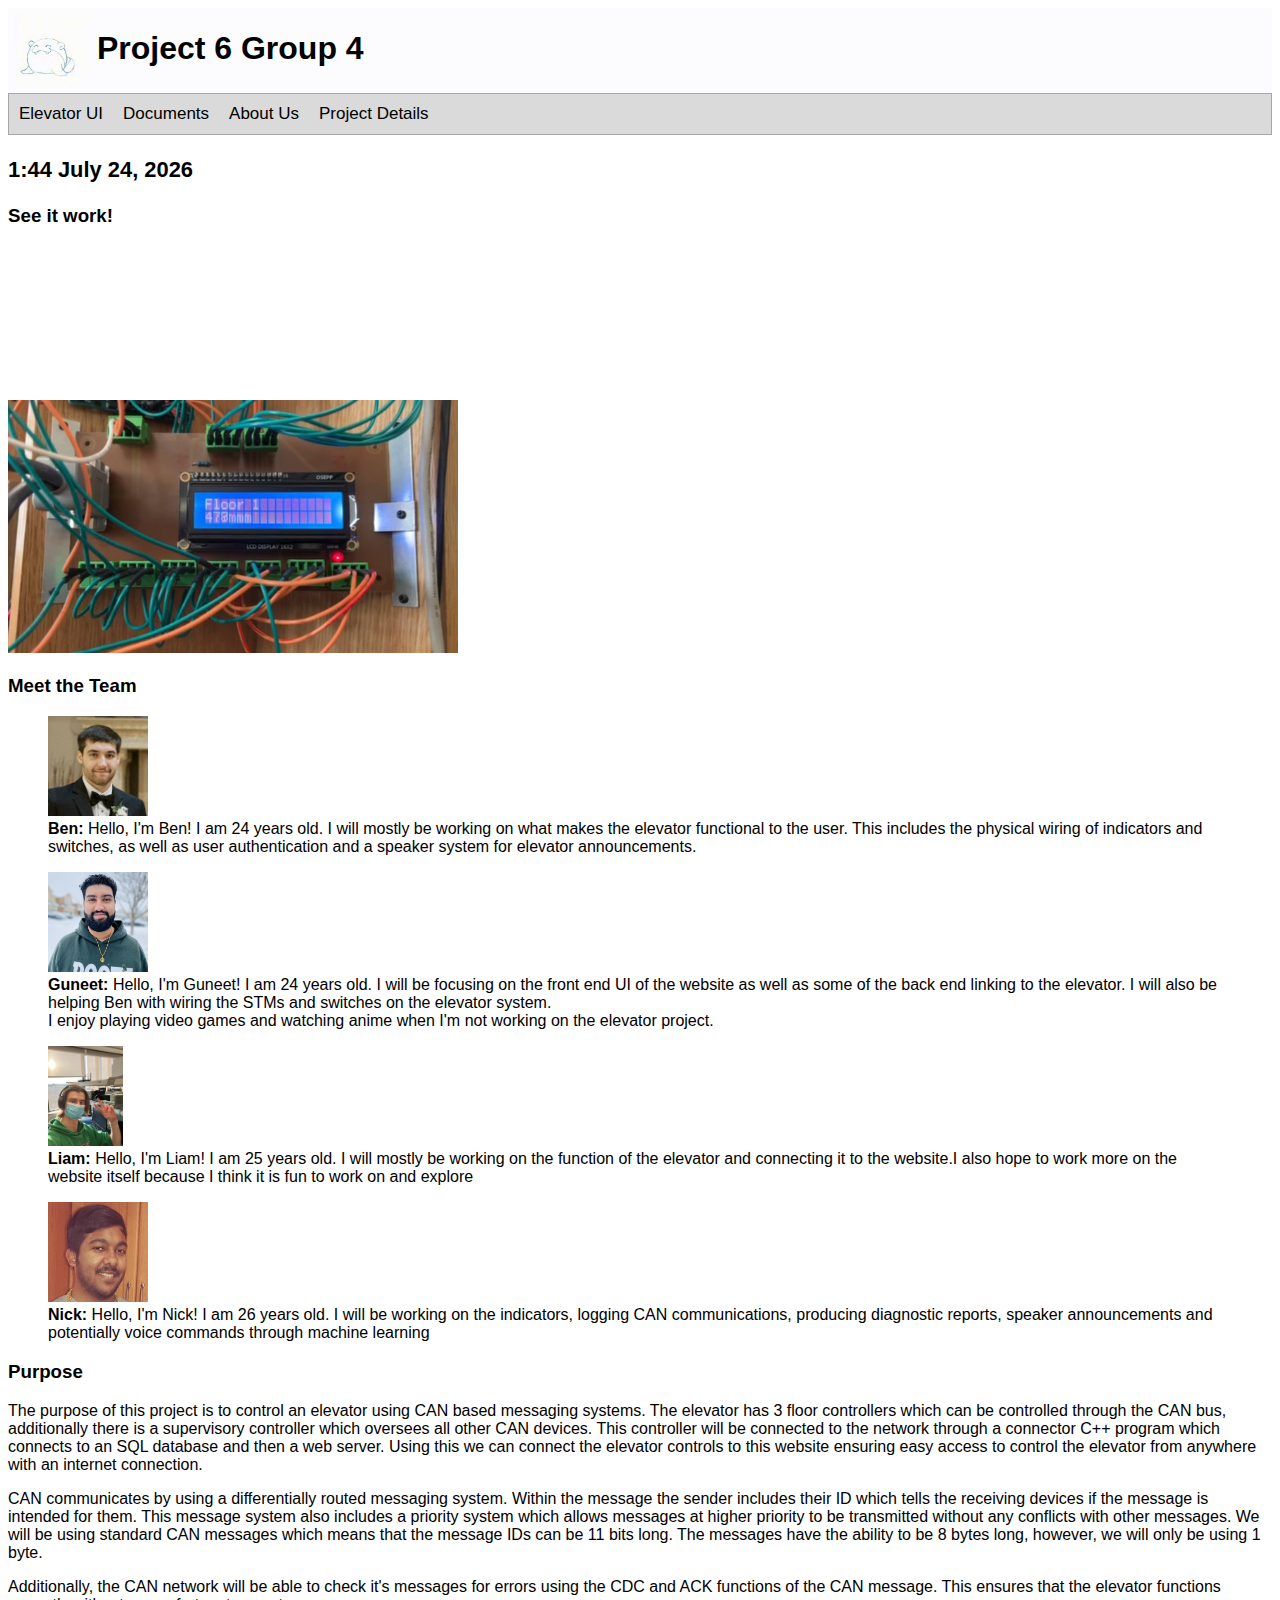
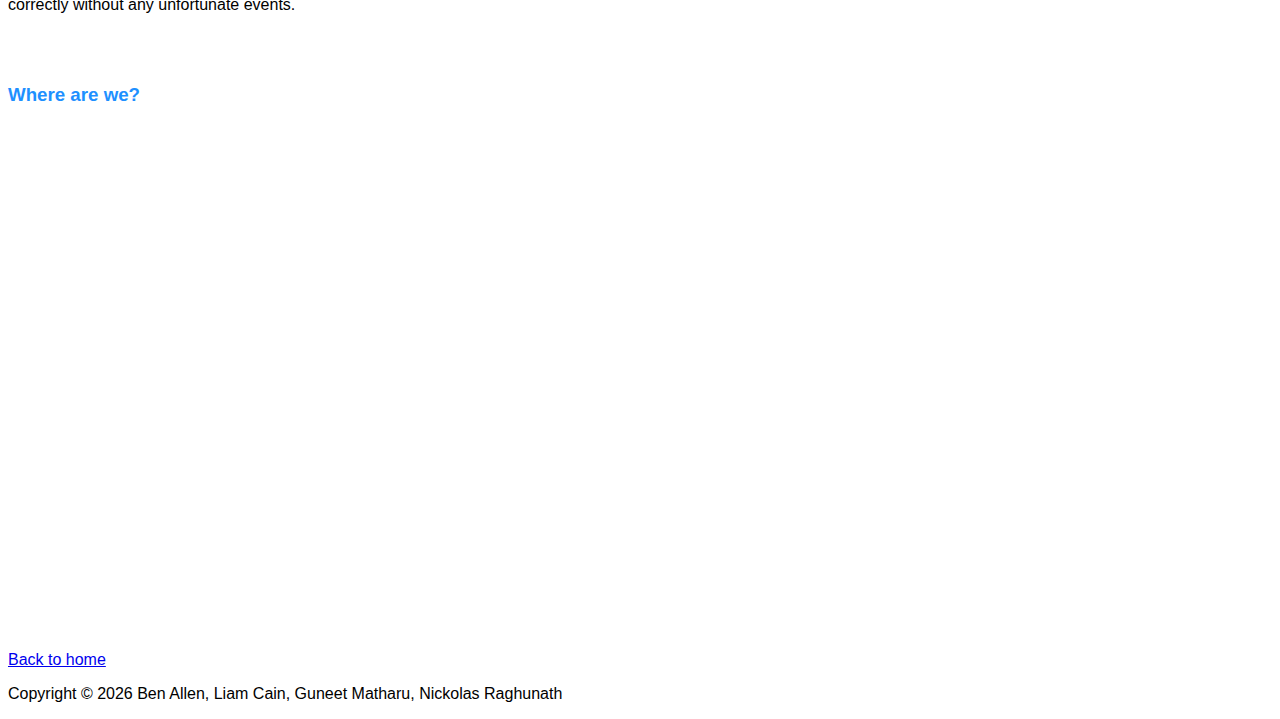
==== commit 2f510028: "Doors move correctly now. Images moved to folder. Yay" ====
--- a/about.html
+++ b/about.html
@@ -6,7 +6,7 @@
     <meta name="robots" content="noindex nofollow" />
     <meta http-equiv="author" content="Ben Allen, Liam Cain, Guneet Matharu, Nickolas Raghunath" />
     <meta http-equiv="pragma" content="no-cache" />
-	  <link rel="icon" type="image/x-icon" href="Spheal.ico">
+	  <link rel="icon" type="image/x-icon" href="img/Spheal.ico">
     <link rel="stylesheet" type="text/css" href="style1.css">
     <script type="text/javascript" src="script1.js"></script>
     <script type="text/javascript" src="time.js"></script>
@@ -15,7 +15,7 @@
 
   <div class="banner">
     <h1 >
-      <img src="SphealBounce.gif"></video>
+      <img src="img/SphealBounce.gif"></video>
       Project 6 Group 4
     </h1>
   </div>
@@ -65,7 +65,7 @@
   <h3>Meet the Team</h3>
     
   <figure>
-    <img src="bendotjpeg.jpg" alt="BenImage" title="Ben Allen" height="100" width="100"/>
+    <img src="img/bendotjpeg.jpg" alt="BenImage" title="Ben Allen" height="100" width="100"/>
     <figcaption id="benBirthday"><b>Ben: </b> Hello, I'm Ben! I will mostly be working on what makes the elevator
     functional to the user. This includes the physical wiring of indicators and switches, as well as
     user authentication and a speaker system for elevator announcements.
@@ -73,7 +73,7 @@
   </figure>
 
   <figure>
-    <img src="guneetdotjpg.jpg" alt="GuneetImage" title="Guneet Matharu" height="100" width="100"/>
+    <img src="img/guneetdotjpg.jpg" alt="GuneetImage" title="Guneet Matharu" height="100" width="100"/>
     <figcaption id="guneetBirthday"><b>Guneet: </b> Hello, I'm Guneet! I will be focusing on the front end UI of the website as well as
        some of the back end linking to the elevator. I will also be helping Ben with wiring the STMs and switches on the elevator system.
       <br>I enjoy playing video games and watching anime when I'm not working on the elevator project.
@@ -81,13 +81,13 @@
   </figure>
 
   <figure>
-    <img src="liamdotjpg.JPG" alt="LiamImage" title="Liam Cain" height="100" width="75"/>
+    <img src="img/liamdotjpg.JPG" alt="LiamImage" title="Liam Cain" height="100" width="75"/>
     <figcaption id="liamBirthday"><b>Liam: </b> Hello, I'm Liam!
     </figcaption>
   </figure>
 
   <figure>
-    <img src="Nick.jpg" alt="NickImage" title="Nickolas Raghunath" height="100" width="100"/>
+    <img src="img/Nick.jpg" alt="NickImage" title="Nickolas Raghunath" height="100" width="100"/>
     <figcaption id="nickBirthday"><b>Nick: </b> Hello, I'm Nick!
     </figcaption>
   </figure>
--- a/style1.css
+++ b/style1.css
@@ -1,14 +1,20 @@
-body {font-family: Arial;}
-header, section, footer, aside, nav, article, figure {display: block};
+body {
+  font-family: Arial;
+}
+
+header, section, footer, aside, nav, article, figure {
+  display: block;
+}
 
 /* Style the text fields */
-.text_label{
+.text_label {
   float: left;
   width: 100px;
   text-align: right;
   padding: 10px 0px 10px 0px;
 }
-.text_input{
+
+.text_input {
   width: 150px;
   text-align: left;
   padding: 0px 0px 0px 0px;
@@ -51,7 +57,7 @@
   border-top: none;
 }
 
-#LogBs h3{
+#LogBs h3 {
   color: white;
   background-color: #0f6ca8;
   margin-left: 4.9%;
@@ -63,7 +69,7 @@
   margin-top: 0;
 }
 
-#LogBs h2{
+#LogBs h2 {
   color: white;
   background-color: #082C4C;
   margin-left: 4.9%;
@@ -75,7 +81,7 @@
   margin-top: 5%;
 }
 
-#footLogBs p{
+#footLogBs p {
   color: white;
   background-color: #082C4C;
   margin-left: 4.9%;
@@ -96,7 +102,7 @@
 }
 
 .banner {
-  background-color: rgba(252,252,255,255);
+  background-color: rgba(252, 252, 255, 255);
   height: 75px;
   display: grid;
   align-content: center;
@@ -104,7 +110,7 @@
   padding: 5px;
 }
 
-.banner img{
+.banner img {
   height: 75px;
   vertical-align: middle;
 }
@@ -119,102 +125,209 @@
   animation: spin 2s linear infinite;
 }
 
-@keyframes spin{
-  0%{transform: rotate(0deg); }
-  100%{transform: rotate(360deg); }
-}
-
-#Circle1 img[type="floorIndicator"]{
-  height:100px; 
-  width:100px;
-  appearance:none;
-  display:block;
-  content:url(floorIndication/1-circle-fill.svg);
-  margin-left: 40%;
+@keyframes spin {
+  0% {
+    transform: rotate(0deg);
+  }
+  100% {
+    transform: rotate(360deg);
+  }
+}
+
+#Circle1 img[type='floorIndicator'] {
+  height: 100px;
+  width: 100px;
+  appearance: none;
+  display: block;
+  content: url(floorIndication/1-circle-fill.svg);
   padding-bottom: 5%;
   padding-top: 5%;
 }
-#Circle2 img[type="floorIndicator"]{
-  height:100px; 
-  width:100px;
-  appearance:none;
-  display:block;
-  content:url(floorIndication/2-circle-fill.svg);
-  margin-left: 40%;
+
+#Circle2 img[type='floorIndicator'] {
+  height: 100px;
+  width: 100px;
+  appearance: none;
+  display: block;
+  content: url(floorIndication/2-circle-fill.svg);
   padding-bottom: 5%;
   padding-top: 5%;
 }
-#Circle3 img[type="floorIndicator"]{
-  height:100px; 
-  width:100px;
-  appearance:none;
-  display:block;
-  content:url(floorIndication/3-circle-fill.svg);
-  margin-left: 40%;
+
+#Circle3 img[type='floorIndicator'] {
+  height: 100px;
+  width: 100px;
+  appearance: none;
+  display: block;
+  content: url(floorIndication/3-circle-fill.svg);
   padding-bottom: 5%;
   padding-top: 5%;
 }
 
-#DownArrow input[type="checkbox"]{
-  content:url(arrow-down-square.svg);
-  height:100px; 
-  width:100px;
-  appearance:none;
-  display:block;
-  margin-left: 40%;
-}
-
-#DownArrow input[type="checkbox"]:hover{
-  content:url(arrow-down-square-fill.svg);
-}
-
-#DownArrow input[type="checkbox"]:checked{
-  content:url(arrow-down-green.png);
-}
-
-#UpArrow input[type="checkbox"]{
-  height:100px; 
-  width:100px;
-  appearance:none;
-  display:block;
-  content:url(arrow-up-square.svg);
-  margin-left: 40%;
-}
-
-#UpArrow input[type="checkbox"]:hover{
-  content:url(arrow-up-square-fill.svg);
-}
-
-#UpArrow input[type="checkbox"]:checked{
-  content:url(arrow-up-green.png);
+#DownArrow input[type='checkbox'] {
+  content: url(img/arrow-down-square.svg);
+  height: 100px;
+  width: 100px;
+  appearance: none;
+  display: block;
+}
+
+#DownArrow input[type='checkbox']:hover {
+  content: url(img/arrow-down-square-fill.svg);
+}
+
+#DownArrow input[type='checkbox']:checked {
+  content: url(img/arrow-down-green.png);
+}
+
+#UpArrow input[type='checkbox'] {
+  height: 100px;
+  width: 100px;
+  appearance: none;
+  display: block;
+  content: url(img/arrow-up-square.svg);
+}
+
+#UpArrow input[type='checkbox']:hover {
+  content: url(img/arrow-up-square-fill.svg);
+}
+
+#UpArrow input[type='checkbox']:checked {
+  content: url(img/arrow-up-green.png);
 }
 
 .grid-container {
   display: grid;
   grid-template-columns: auto auto auto auto auto auto auto auto auto auto auto auto;
   padding: 10px;
-}
+  overflow: hidden;
+}
+
 .grid-item {
   padding: 30px;
   font-size: 30px;
   text-align: center;
   background-color: rgb(59, 59, 59);
-}
-.grid-item.elevatorDoor {
+  border: 1px solid black;
+  overflow: hidden;
+}
+
+.door-left {
+  grid-column-start: 2;
+  grid-column-end: 5;
+  grid-row-start: 2;
+  grid-row-end: 100;
   background-color: rgb(99, 99, 99);
-}
-.grid-item.elevatorDoor.top{
-  border-top: 3px solid rgb(0,0,0);
-}
-.grid-item.elevatorDoor.outer.left{
-  border-left: 3px solid rgb(0,0,0);
-}
-.grid-item.elevatorDoor.outer.right {
-  border-right: 3px solid rgb(0,0,0);
-}
-.grid-item.elevatorDoor.inner.left {
-  border-right: 3px solid rgb(0,0,0);
-}
-.grid-item.elevatorDoor.inner.right {
-  border-left: 3px solid rgb(0,0,0);
-}+  border-top: 3px solid rgb(0, 0, 0);
+  border-left: 3px solid rgb(0, 0, 0);
+  border-right: 3px solid rgb(0, 0, 0);
+  width: 100%;
+}
+.door-right {
+  grid-column-start: 8;
+  grid-column-end: 5;
+  grid-row-start: 2;
+  grid-row-end: 100;
+  background-color: rgb(99, 99, 99);
+  border-top: 3px solid rgb(0, 0, 0);
+  border-left: 3px solid rgb(0, 0, 0);
+  border-right: 3px solid rgb(0, 0, 0);
+  width: 100%;
+  animation-duration: 2s;
+  animation-fill-mode: backwards;
+}
+.door-right.open {
+  animation: doorAnimationRight 2s ease;
+  width: 0%;
+  padding: 0;
+  border: none;
+}
+.door-left.open {
+  animation: doorAnimationLeft 2s ease;
+  width: 0%;
+  padding: 0;
+  border: none;
+}
+/* Animation for opening the door */
+@keyframes doorAnimationLeft {
+  0% {
+    width: 100%;
+  }
+  100% {
+    width: 0%;
+    padding: 0;
+  }
+}
+@keyframes doorAnimationRight {
+  0% {
+    width: 100%;
+  }
+  100% {
+    width: 0%;
+    padding: 0;
+    margin-left: 100%;
+  }
+}
+.door-right.close {
+  animation: doorAnimationCRight 2s ease;
+  width: 100%;
+  padding: 0;
+}
+.door-left.close {
+  animation: doorAnimationCLeft 2s ease;
+  width: 100%;
+  padding: 0;
+}
+/* Animation for closing the door */
+@keyframes doorAnimationCLeft {
+  0% {
+    width: 0%;
+  }
+  100% {
+    width: 100%;
+    padding: 0;
+  }
+}
+@keyframes doorAnimationCRight {
+  0% {
+    width: 0%;
+    margin-left: 100%;
+  }
+  100% {
+    width: 100%;
+    padding: 0;
+    margin-left: 0%;
+  }
+}
+
+#openButton input[type='checkbox'] {
+  content: url(img/open_t.png);
+  height: 100px;
+  width: 100px;
+  appearance: none;
+  display: block;
+}
+
+#openButton input[type='checkbox']:hover {
+  content: url(img/open_t_rev.png);
+}
+
+#openButton input[type='checkbox']:checked {
+  content: url(img/open_t_g.png);
+}
+
+#closeButton input[type='checkbox'] {
+  height: 100px;
+  width: 100px;
+  appearance: none;
+  display: block;
+  content: url(img/close_t.png);
+}
+
+#closeButton input[type='checkbox']:hover {
+  content: url(img/close_t_rev.png);
+}
+
+#closeButton input[type='checkbox']:checked {
+  content: url(img/close_t_g.png);
+}
